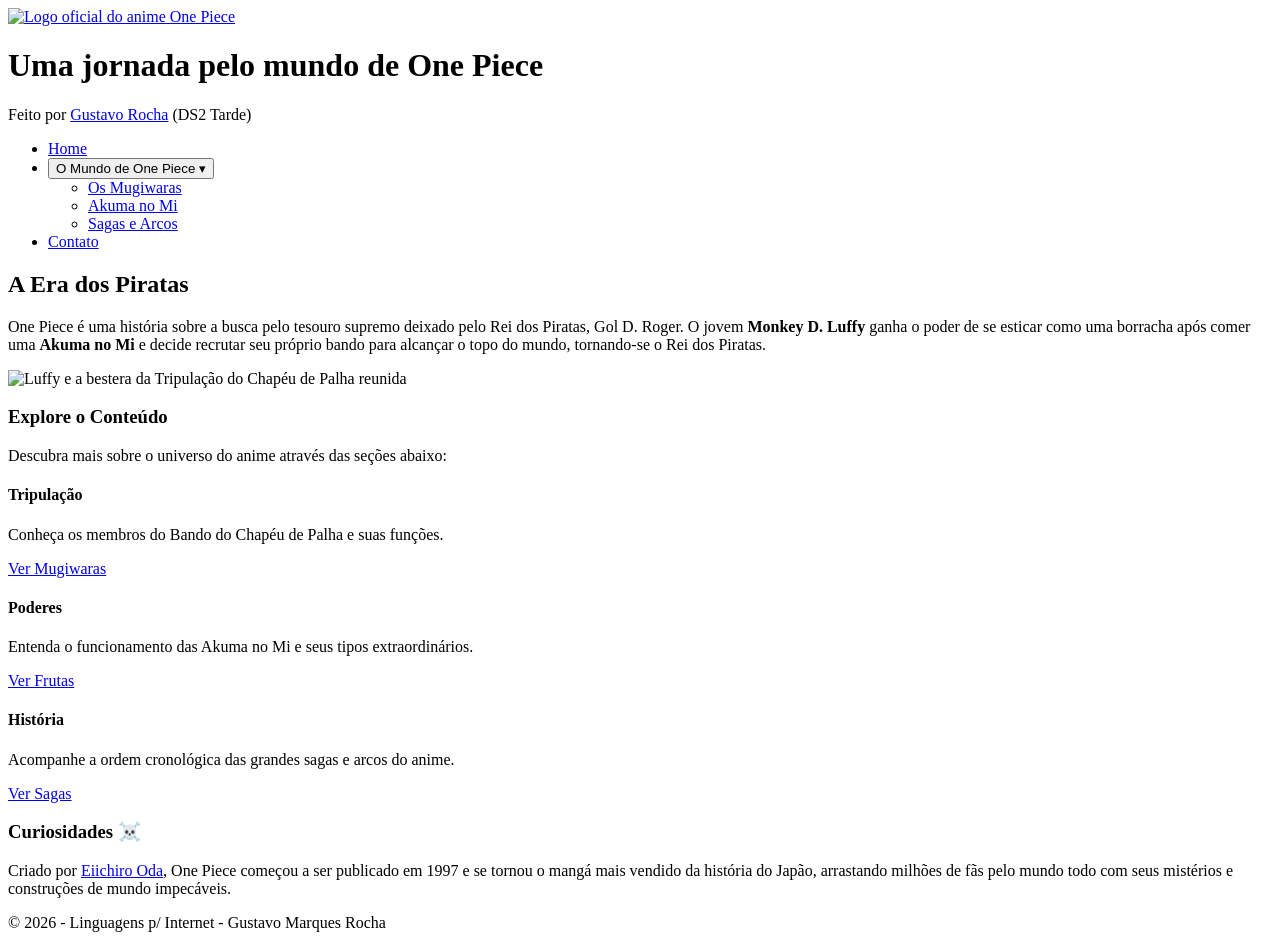
==== index.html @ d3ba247e "Add files via upload" ====
<!DOCTYPE html>
<html lang="pt-br">
<head>
    <meta charset="UTF-8">
    <meta name="viewport" content="width=device-width, initial-scale=1.0">
    <title>One Piece | Home</title>
    
    <!-- Importação da fonte do Google Fonts -->
    <link rel="preconnect" href="https://fonts.googleapis.com">
    <link rel="preconnect" href="https://fonts.gstatic.com" crossorigin>
    <link href="https://fonts.googleapis.com/css2?family=Poppins:wght@400;600;700&display=swap" rel="stylesheet">
    <link rel="stylesheet" href="css/folha_de_estilo.css">
</head>
<body>

    <!-- Cabeçalho Principal -->
    <header class="cabecalho">   
        <div class="logo-area">
            <a href="index.html">
                <img src="imagens/One_Piece_Logo.png" alt="Logo oficial do anime One Piece" class="logo-img">
            </a>
            <div class="header-texto">
                <h1>Uma jornada pelo mundo de One Piece</h1>
                <p>Feito por <a href="https://www.instagram.com/gusta.xntj__/" target="_blank" rel="noopener noreferrer">Gustavo Rocha</a> (DS2 Tarde)</p>
            </div>
        </div>

        <!-- Menu Principal Usando Flexbox -->
        <nav aria-label="Navegação Principal">
            <ul class="menu-principal">
                <li><a href="index.html" class="active">Home</a></li>
                <li class="dropdown">
                    <button class="sublista-btn" aria-haspopup="true">O Mundo de One Piece ▾</button>
                    <ul class="sublista">
                        <li><a href="paginas/mugiwaras.html">Os Mugiwaras</a></li>
                        <li><a href="paginas/akuma.html">Akuma no Mi</a></li>
                        <li><a href="paginas/sagas.html">Sagas e Arcos</a></li>
                    </ul>
                </li>
                <li><a href="paginas/ct.html">Contato</a></li>
            </ul>
        </nav>
    </header>

    <!-- Estrutura Principal Dividida com CSS Grid -->
    <main class="grid-principal">
        
        <!-- Seção do Banner/Introdução -->
        <section id="introducao" class="card-destaque">
            <h2>A Era dos Piratas</h2>
            <p>One Piece é uma história sobre a busca pelo tesouro supremo deixado pelo Rei dos Piratas, Gol D. Roger. O jovem <strong>Monkey D. Luffy</strong> ganha o poder de se esticar como uma borracha após comer uma <strong>Akuma no Mi</strong> e decide recrutar seu próprio bando para alcançar o topo do mundo, tornando-se o Rei dos Piratas.</p>
            <div class="banner-container">
                <img src="imagens/one-piece_capa.jpg" alt="Luffy e a bestera da Tripulação do Chapéu de Palha reunida" class="banner">
            </div>
        </section>

        <!-- Galeria / Listagem de Cards Usando Grid -->
        <section id="navegacao-cards" class="secao-cards">
            <h3>Explore o Conteúdo</h3>
            <p>Descubra mais sobre o universo do anime através das seções abaixo:</p>
            
            <div class="galeria-cards">
                <article class="card">
                    <h4>Tripulação</h4>
                    <p>Conheça os membros do Bando do Chapéu de Palha e suas funções.</p>
                    <a href="paginas/mugiwaras.html" class="btn-card">Ver Mugiwaras</a>
                </article>

                <article class="card">
                    <h4>Poderes</h4>
                    <p>Entenda o funcionamento das Akuma no Mi e seus tipos extraordinários.</p>
                    <a href="paginas/akuma.html" class="btn-card">Ver Frutas</a>
                </article>

                <article class="card">
                    <h4>História</h4>
                    <p>Acompanhe a ordem cronológica das grandes sagas e arcos do anime.</p>
                    <a href="paginas/sagas.html" class="btn-card">Ver Sagas</a>
                </article>
            </div>
        </section>

        <!-- Barra Lateral de Curiosidades -->
        <aside id="curiosidades" class="card-aside">
            <h3>Curiosidades ☠️</h3>
            <p>Criado por <a target="_blank" rel="noopener noreferrer" href="https://www.google.com/search?q=eiichiro+oda+one+piece">Eiichiro Oda</a>, One Piece começou a ser publicado em 1997 e se tornou o mangá mais vendido da história do Japão, arrastando milhões de fãs pelo mundo todo com seus mistérios e construções de mundo impecáveis.</p>
        </aside>

    </main>

    <!-- Rodapé Semântico -->
    <footer class="rodape">
        <p>&copy; 2026 - Linguagens p/ Internet - Gustavo Marques Rocha</p>
    </footer>

</body>
</html>
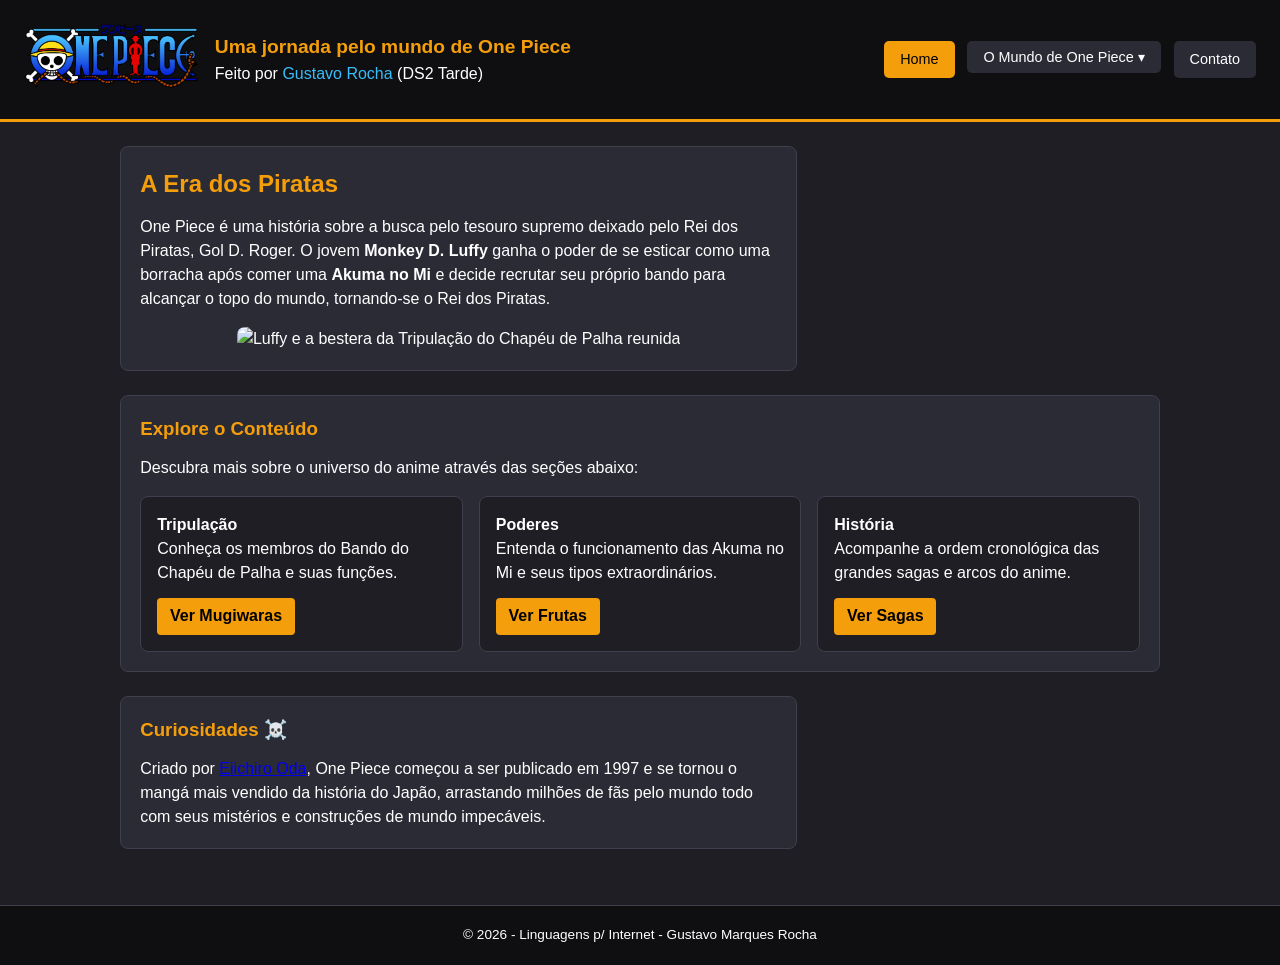
==== commit fc3c5f9a: "Update index.html" ====
--- a/index.html
+++ b/index.html
@@ -9,7 +9,7 @@
     <link rel="preconnect" href="https://fonts.googleapis.com">
     <link rel="preconnect" href="https://fonts.gstatic.com" crossorigin>
     <link href="https://fonts.googleapis.com/css2?family=Poppins:wght@400;600;700&display=swap" rel="stylesheet">
-    <link rel="stylesheet" href="css/folha_de_estilo.css">
+    <link rel="stylesheet" href="folha_de_estilo.css">
 </head>
 <body>
 
@@ -17,7 +17,7 @@
     <header class="cabecalho">   
         <div class="logo-area">
             <a href="index.html">
-                <img src="imagens/One_Piece_Logo.png" alt="Logo oficial do anime One Piece" class="logo-img">
+                <img src="one_piece_logo.png" alt="Logo oficial do anime One Piece" class="logo-img">
             </a>
             <div class="header-texto">
                 <h1>Uma jornada pelo mundo de One Piece</h1>
@@ -32,12 +32,12 @@
                 <li class="dropdown">
                     <button class="sublista-btn" aria-haspopup="true">O Mundo de One Piece ▾</button>
                     <ul class="sublista">
-                        <li><a href="paginas/mugiwaras.html">Os Mugiwaras</a></li>
-                        <li><a href="paginas/akuma.html">Akuma no Mi</a></li>
-                        <li><a href="paginas/sagas.html">Sagas e Arcos</a></li>
+                        <li><a href="mugiwaras.html">Os Mugiwaras</a></li>
+                        <li><a href="akuma.html">Akuma no Mi</a></li>
+                        <li><a href="sagas.html">Sagas e Arcos</a></li>
                     </ul>
                 </li>
-                <li><a href="paginas/ct.html">Contato</a></li>
+                <li><a href="ct.html">Contato</a></li>
             </ul>
         </nav>
     </header>
@@ -94,4 +94,4 @@
     </footer>
 
 </body>
-</html>+</html>
--- a/folha_de_estilo.css
+++ b/folha_de_estilo.css
@@ -0,0 +1,207 @@
+ 
+* {
+    margin: 0;
+    padding: 0;
+    box-sizing: border-box;
+}
+
+body {
+    /* Cores em hexadecimal e fonte do Google Fonts */
+    background-color: #1e1e24;
+    color: #ffffff;
+    font-family: 'Poppins', sans-serif;
+ 
+    font-size: 1rem;
+    line-height: 1.5;
+}
+a:focus, button:focus {
+    outline: 2px solid #f59e0b;
+}
+ 
+.cabecalho {
+    background-color: #0f0f12;
+    padding: 1.5rem;
+    border-bottom: 3px solid #f59e0b;
+    
+    /* usei Flexbox para alinhar o topo em coluna (mobile) */
+    display: flex;
+    flex-direction: column;
+    gap: 1rem;
+}
+
+.logo-area {
+    /* Flexbox para alinhar o logo do lado do texto */
+    display: flex;
+    align-items: center;
+    gap: 1rem;
+}
+
+.logo-img {
+    height: 4rem; /* o rem é a unidade relativa */
+    width: auto;
+}
+
+.header-texto h1 {
+    font-size: 1.2rem;
+    color: #f59e0b;
+}
+
+.header-texto a {
+    color: #38bdf8;
+    text-decoration: none;
+}
+
+/* menu principal ja com o flexbox   */
+.menu-principal {
+    list-style: none;
+    
+    /* Flexbox pra deixar os links do menu lado a lado */
+    display: flex;
+    gap: 0.8rem;
+    flex-wrap: wrap;
+}
+
+/* Estilo das caixas do menu */
+.menu-principal a, .sublista-btn {
+    display: block;
+    padding: 0.5rem 1rem;
+    background-color: #2b2b36;
+    color: #ffffff;
+    text-decoration: none;
+    border-radius: 5px;
+    border: none;
+    font-size: 0.9rem;
+    cursor: pointer;
+    
+    /* a transição que foi exigida no moodle  */
+    transition: background-color 0.3s ease;
+}
+
+/* Pseudo-classe :hover para quando passar o mouse */
+.menu-principal a:hover, 
+.sublista-btn:hover, 
+.menu-principal a.active {
+    background-color: #f59e0b;
+    color: #000000;
+}
+
+/* SUBMENU DROPDOWN */
+.dropdown {
+    position: relative;
+}
+
+.sublista {
+    /* Escondi a sublista por padrão */
+    display: none; 
+    position: absolute;
+    top: 100%;
+    left: 0;
+    background-color: #2b2b36;
+    list-style: none;
+    min-width: 10rem;
+    border-radius: 5px;
+}
+
+.sublista li a {
+    border-bottom: 1px solid #3f3f4e;
+}
+
+/*  Quando passa o mouse na li.dropdown, a sublista aparece */
+.dropdown:hover .sublista {
+    display: block;
+}
+
+.grid-principal {
+    display: grid;
+    grid-template-columns: 1fr; 
+    gap: 1.5rem;
+    padding: 1.5rem;
+    
+    /* Largura em Unidade Relativa vw */
+    max-width: 85vw;
+    margin: 0 auto;
+}
+
+/* o estilo dos cards */
+.card-destaque, .secao-cards, .card-aside {
+    background-color: #2b2b36;
+    padding: 1.2rem;
+    border-radius: 8px;
+    border: 1px solid #3f3f4e;
+}
+
+.card-destaque h2, .secao-cards h3, .card-aside h3 {
+    color: #f59e0b;
+    margin-bottom: 0.8rem;
+}
+
+.banner-container {
+    margin-top: 1rem;
+    text-align: center;
+}
+
+.banner {
+    width: 100%;
+    height: auto;
+    border-radius: 8px;
+}
+.galeria-cards {
+    display: flex;
+    flex-wrap: wrap;
+    gap: 1rem;
+    margin-top: 1rem;
+}
+
+.card {
+    /* O flex: 1 faz os cards dividirem o espaço igualmente */
+    flex: 1;
+    min-width: 200px;
+    background-color: #1e1e24;
+    padding: 1rem;
+    border-radius: 8px;
+    border: 1px solid #3f3f4e;
+}
+
+.btn-card {
+    display: inline-block;
+    margin-top: 0.8rem;
+    padding: 0.4rem 0.8rem;
+    background-color: #f59e0b;
+    color: #000000;
+    text-decoration: none;
+    border-radius: 4px;
+    font-weight: bold;
+    transition: background-color 0.2s ease;
+}
+
+.btn-card:hover {
+    background-color: #d97706;
+}
+.rodape {
+    text-align: center;
+    padding: 1.2rem;
+    background-color: #0f0f12;
+    margin-top: 2rem;
+    border-top: 1px solid #3f3f4e;
+    font-size: 0.85rem;
+}
+
+
+/* Quando a tela do computador for maior que 768px (48rem) */
+@media (min-width: 48rem) {
+    .cabecalho {
+        flex-direction: row;
+        justify-content: space-between;
+        align-items: center;
+    }
+
+    /* Dividi o Grid em 2 Colunas: Conteúdo (2 partes) e Barra Lateral (1 parte) */
+    .grid-principal {
+        grid-template-columns: 2fr 1fr;
+    }
+
+    /* A seção de cards ocupa as 2 colunas abaixo */
+    .secao-cards {
+        grid-column: span 2;
+    }
+}
